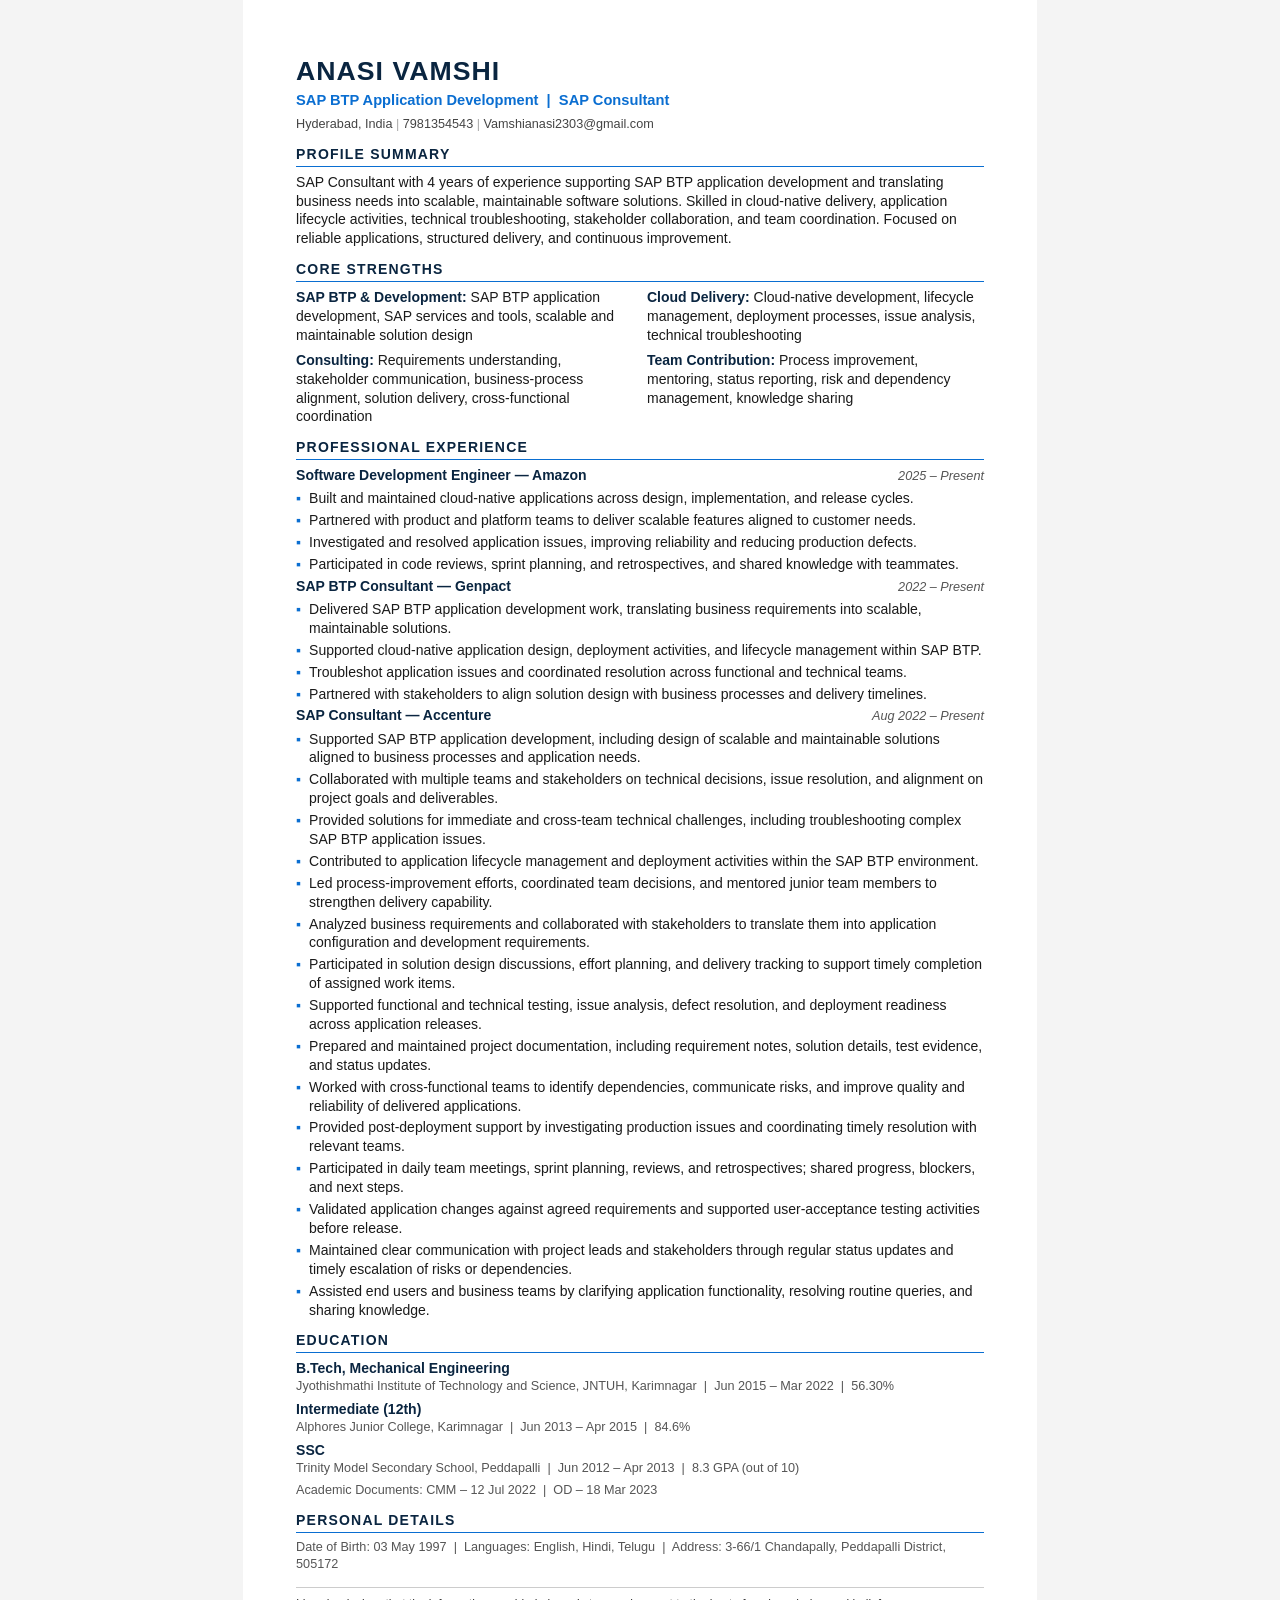
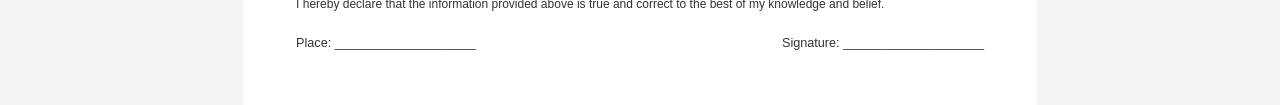
==== resume.html @ f0492531 "Portfolio v1" ====
<!DOCTYPE html>
<html lang="en">
<head>
<meta charset="UTF-8">
<title>Anasi Vamshi - Resume</title>
<style>
  @page { size: A4; margin: 14mm 14mm; }
  * { box-sizing: border-box; margin: 0; padding: 0; }
  body {
    font-family: 'Calibri', 'Segoe UI', Arial, sans-serif;
    font-size: 10.5pt; line-height: 1.35; color: #1a1a1a; background: #f4f4f4;
  }
  .page { width: 210mm; min-height: 297mm; margin: 0 auto; background: #fff; padding: 14mm; }
  h1 { font-size: 20pt; letter-spacing: 1px; color: #0a2540; }
  .role { font-size: 11pt; color: #0a6ed1; font-weight: 600; margin-top: 2px; }
  .contact { font-size: 9.5pt; color: #444; margin-top: 5px; }
  .contact span + span::before { content: " | "; color: #aaa; }
  h2 {
    font-size: 10.5pt; text-transform: uppercase; letter-spacing: 1.2px; color: #0a2540;
    border-bottom: 1.5px solid #0a6ed1; margin: 12px 0 6px; padding-bottom: 2px;
  }
  p { margin-bottom: 5px; }
  ul { list-style: none; margin: 4px 0 0; }
  li { position: relative; padding-left: 13px; margin-bottom: 3px; }
  li::before { content: "\25AA"; position: absolute; left: 0; color: #0a6ed1; }
  .job-head { display: flex; justify-content: space-between; align-items: baseline; }
  .job-title { font-weight: 700; color: #0a2540; }
  .job-dates { font-size: 9.5pt; color: #555; font-style: italic; white-space: nowrap; }
  .skills-grid { display: grid; grid-template-columns: 1fr 1fr; gap: 6px 14px; }
  .skill-cat { font-weight: 700; color: #0a2540; }
  .edu-row { margin-bottom: 5px; }
  .small { font-size: 9.5pt; color: #555; }
  .declaration { font-size: 9pt; color: #333; margin-top: 14px; border-top: 1px solid #ccc; padding-top: 8px; }
  .sign { display: flex; justify-content: space-between; margin-top: 22px; font-size: 9.5pt; }
  @media print { body { background: #fff; } .page { margin: 0; width: auto; } }
</style>
</head>
<body>
<div class="page">

  <h1>ANASI VAMSHI</h1>
  <div class="role">SAP BTP Application Development &nbsp;|&nbsp; SAP Consultant</div>
  <div class="contact">
    <span>Hyderabad, India</span><span>7981354543</span><span>Vamshianasi2303@gmail.com</span>
  </div>

  <h2>Profile Summary</h2>
  <p>SAP Consultant with 4 years of experience supporting SAP BTP application development and translating business needs into scalable, maintainable software solutions. Skilled in cloud-native delivery, application lifecycle activities, technical troubleshooting, stakeholder collaboration, and team coordination. Focused on reliable applications, structured delivery, and continuous improvement.</p>

  <h2>Core Strengths</h2>
  <div class="skills-grid">
    <div><span class="skill-cat">SAP BTP &amp; Development:</span> SAP BTP application development, SAP services and tools, scalable and maintainable solution design</div>
    <div><span class="skill-cat">Cloud Delivery:</span> Cloud-native development, lifecycle management, deployment processes, issue analysis, technical troubleshooting</div>
    <div><span class="skill-cat">Consulting:</span> Requirements understanding, stakeholder communication, business-process alignment, solution delivery, cross-functional coordination</div>
    <div><span class="skill-cat">Team Contribution:</span> Process improvement, mentoring, status reporting, risk and dependency management, knowledge sharing</div>
  </div>

  <h2>Professional Experience</h2>
  <div class="job-head">
    <div class="job-title">Software Development Engineer &mdash; Amazon</div>
    <div class="job-dates">2025 &ndash; Present</div>
  </div>
  <ul>
    <li>Built and maintained cloud-native applications across design, implementation, and release cycles.</li>
    <li>Partnered with product and platform teams to deliver scalable features aligned to customer needs.</li>
    <li>Investigated and resolved application issues, improving reliability and reducing production defects.</li>
    <li>Participated in code reviews, sprint planning, and retrospectives, and shared knowledge with teammates.</li>
  </ul>

  <div class="job-head">
    <div class="job-title">SAP BTP Consultant &mdash; Genpact</div>
    <div class="job-dates">2022 &ndash; Present</div>
  </div>
  <ul>
    <li>Delivered SAP BTP application development work, translating business requirements into scalable, maintainable solutions.</li>
    <li>Supported cloud-native application design, deployment activities, and lifecycle management within SAP BTP.</li>
    <li>Troubleshot application issues and coordinated resolution across functional and technical teams.</li>
    <li>Partnered with stakeholders to align solution design with business processes and delivery timelines.</li>
  </ul>

  <div class="job-head">
    <div class="job-title">SAP Consultant &mdash; Accenture</div>
    <div class="job-dates">Aug 2022 &ndash; Present</div>
  </div>
  <ul>
    <li>Supported SAP BTP application development, including design of scalable and maintainable solutions aligned to business processes and application needs.</li>
    <li>Collaborated with multiple teams and stakeholders on technical decisions, issue resolution, and alignment on project goals and deliverables.</li>
    <li>Provided solutions for immediate and cross-team technical challenges, including troubleshooting complex SAP BTP application issues.</li>
    <li>Contributed to application lifecycle management and deployment activities within the SAP BTP environment.</li>
    <li>Led process-improvement efforts, coordinated team decisions, and mentored junior team members to strengthen delivery capability.</li>
    <li>Analyzed business requirements and collaborated with stakeholders to translate them into application configuration and development requirements.</li>
    <li>Participated in solution design discussions, effort planning, and delivery tracking to support timely completion of assigned work items.</li>
    <li>Supported functional and technical testing, issue analysis, defect resolution, and deployment readiness across application releases.</li>
    <li>Prepared and maintained project documentation, including requirement notes, solution details, test evidence, and status updates.</li>
    <li>Worked with cross-functional teams to identify dependencies, communicate risks, and improve quality and reliability of delivered applications.</li>
    <li>Provided post-deployment support by investigating production issues and coordinating timely resolution with relevant teams.</li>
    <li>Participated in daily team meetings, sprint planning, reviews, and retrospectives; shared progress, blockers, and next steps.</li>
    <li>Validated application changes against agreed requirements and supported user-acceptance testing activities before release.</li>
    <li>Maintained clear communication with project leads and stakeholders through regular status updates and timely escalation of risks or dependencies.</li>
    <li>Assisted end users and business teams by clarifying application functionality, resolving routine queries, and sharing knowledge.</li>
  </ul>

  <h2>Education</h2>
  <div class="edu-row">
    <div class="job-title">B.Tech, Mechanical Engineering</div>
    <div class="small">Jyothishmathi Institute of Technology and Science, JNTUH, Karimnagar &nbsp;|&nbsp; Jun 2015 &ndash; Mar 2022 &nbsp;|&nbsp; 56.30%</div>
  </div>
  <div class="edu-row">
    <div class="job-title">Intermediate (12th)</div>
    <div class="small">Alphores Junior College, Karimnagar &nbsp;|&nbsp; Jun 2013 &ndash; Apr 2015 &nbsp;|&nbsp; 84.6%</div>
  </div>
  <div class="edu-row">
    <div class="job-title">SSC</div>
    <div class="small">Trinity Model Secondary School, Peddapalli &nbsp;|&nbsp; Jun 2012 &ndash; Apr 2013 &nbsp;|&nbsp; 8.3 GPA (out of 10)</div>
  </div>
  <p class="small">Academic Documents: CMM &ndash; 12 Jul 2022 &nbsp;|&nbsp; OD &ndash; 18 Mar 2023</p>

  <h2>Personal Details</h2>
  <p class="small">Date of Birth: 03 May 1997 &nbsp;|&nbsp; Languages: English, Hindi, Telugu &nbsp;|&nbsp; Address: 3-66/1 Chandapally, Peddapalli District, 505172</p>

  <div class="declaration">
    <p>I hereby declare that the information provided above is true and correct to the best of my knowledge and belief.</p>
    <div class="sign">
      <div>Place: ____________________</div>
      <div>Signature: ____________________</div>
    </div>
  </div>

</div>
</body>
</html>
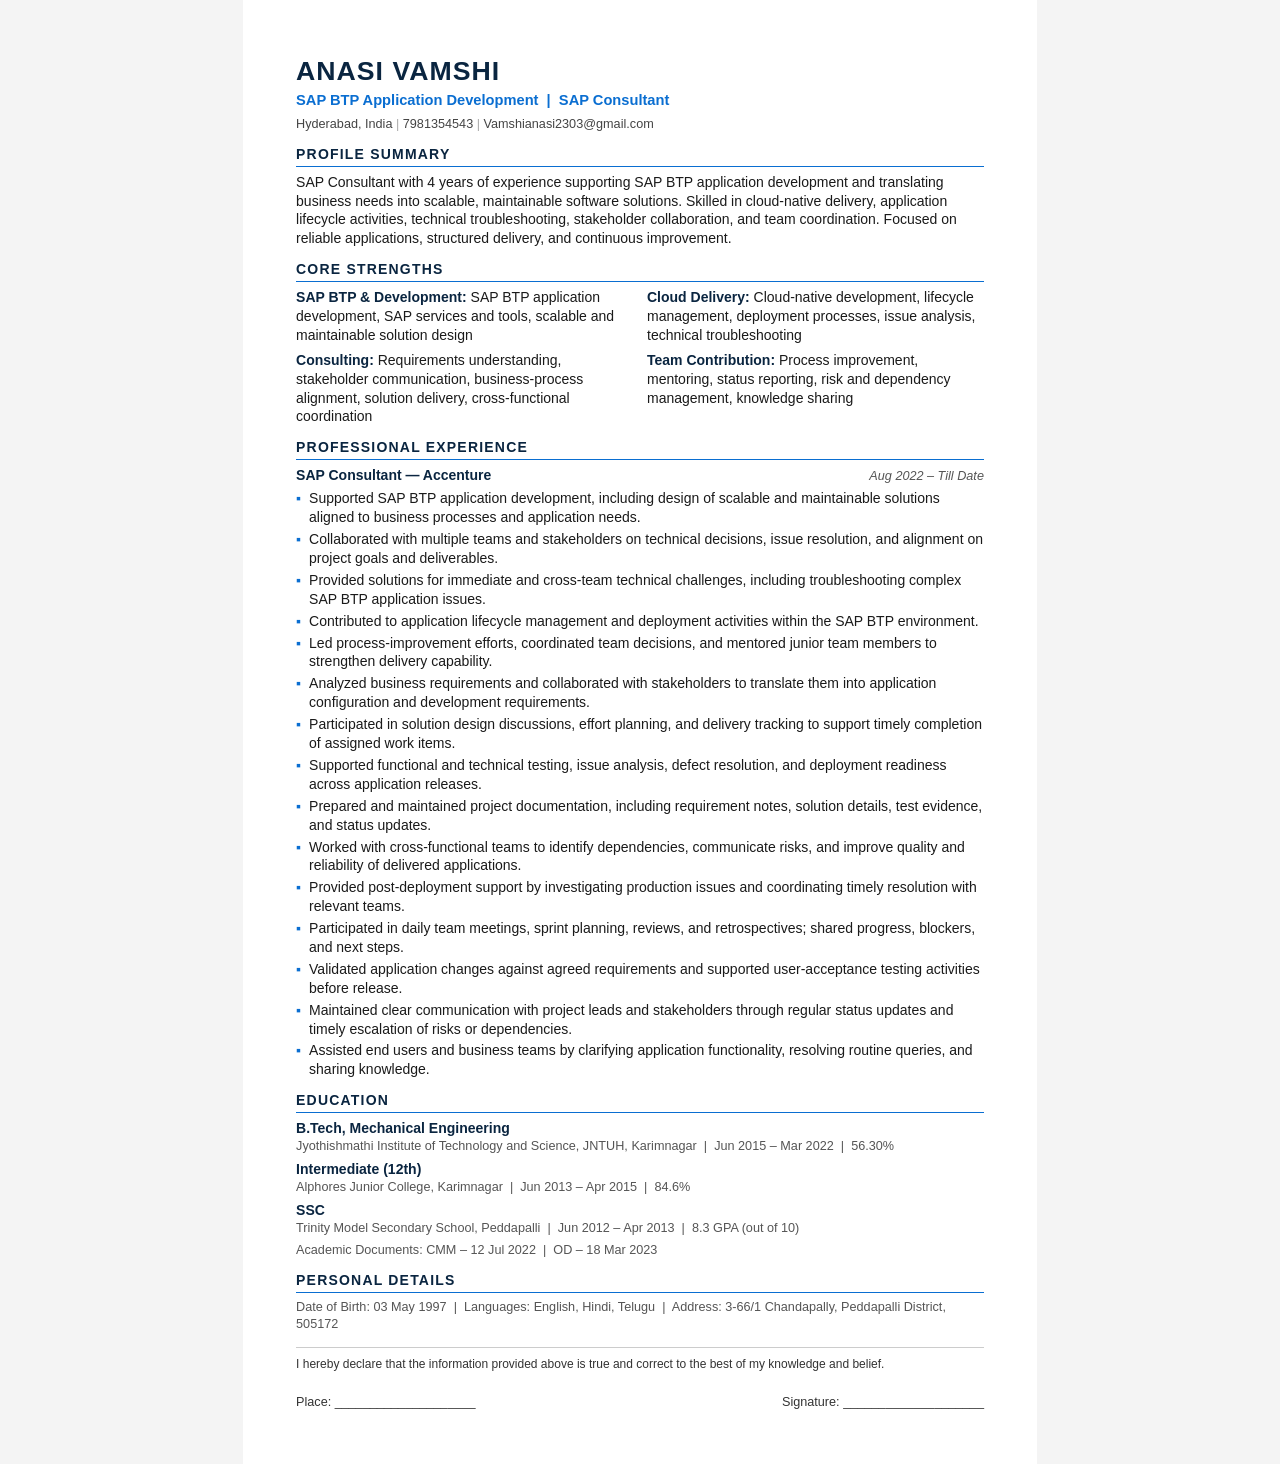
==== commit e74260fb: "initial commit" ====
--- a/resume.html
+++ b/resume.html
@@ -1,131 +1,109 @@
 <!DOCTYPE html>
 <html lang="en">
 <head>
-<meta charset="UTF-8">
-<title>Anasi Vamshi - Resume</title>
-<style>
-  @page { size: A4; margin: 14mm 14mm; }
-  * { box-sizing: border-box; margin: 0; padding: 0; }
-  body {
-    font-family: 'Calibri', 'Segoe UI', Arial, sans-serif;
-    font-size: 10.5pt; line-height: 1.35; color: #1a1a1a; background: #f4f4f4;
-  }
-  .page { width: 210mm; min-height: 297mm; margin: 0 auto; background: #fff; padding: 14mm; }
-  h1 { font-size: 20pt; letter-spacing: 1px; color: #0a2540; }
-  .role { font-size: 11pt; color: #0a6ed1; font-weight: 600; margin-top: 2px; }
-  .contact { font-size: 9.5pt; color: #444; margin-top: 5px; }
-  .contact span + span::before { content: " | "; color: #aaa; }
-  h2 {
-    font-size: 10.5pt; text-transform: uppercase; letter-spacing: 1.2px; color: #0a2540;
-    border-bottom: 1.5px solid #0a6ed1; margin: 12px 0 6px; padding-bottom: 2px;
-  }
-  p { margin-bottom: 5px; }
-  ul { list-style: none; margin: 4px 0 0; }
-  li { position: relative; padding-left: 13px; margin-bottom: 3px; }
-  li::before { content: "\25AA"; position: absolute; left: 0; color: #0a6ed1; }
-  .job-head { display: flex; justify-content: space-between; align-items: baseline; }
-  .job-title { font-weight: 700; color: #0a2540; }
-  .job-dates { font-size: 9.5pt; color: #555; font-style: italic; white-space: nowrap; }
-  .skills-grid { display: grid; grid-template-columns: 1fr 1fr; gap: 6px 14px; }
-  .skill-cat { font-weight: 700; color: #0a2540; }
-  .edu-row { margin-bottom: 5px; }
-  .small { font-size: 9.5pt; color: #555; }
-  .declaration { font-size: 9pt; color: #333; margin-top: 14px; border-top: 1px solid #ccc; padding-top: 8px; }
-  .sign { display: flex; justify-content: space-between; margin-top: 22px; font-size: 9.5pt; }
-  @media print { body { background: #fff; } .page { margin: 0; width: auto; } }
-</style>
+  <meta charset="UTF-8">
+  <title>Anasi Vamshi - Resume</title>
+  <style>
+    @page { size: A4; margin: 14mm 14mm; }
+    * { box-sizing: border-box; margin: 0; padding: 0; }
+    body {
+      font-family: 'Calibri', 'Segoe UI', Arial, sans-serif;
+      font-size: 10.5pt; line-height: 1.35; color: #1a1a1a; background: #f4f4f4;
+    }
+    .page { width: 210mm; min-height: 297mm; margin: 0 auto; background: #fff; padding: 14mm; }
+    h1 { font-size: 20pt; letter-spacing: 1px; color: #0a2540; }
+    .role { font-size: 11pt; color: #0a6ed1; font-weight: 600; margin-top: 2px; }
+    .contact { font-size: 9.5pt; color: #444; margin-top: 5px; }
+    .contact span + span::before { content: " | "; color: #aaa; }
+    h2 {
+      font-size: 10.5pt; text-transform: uppercase; letter-spacing: 1.2px; color: #0a2540;
+      border-bottom: 1.5px solid #0a6ed1; margin: 12px 0 6px; padding-bottom: 2px;
+    }
+    p { margin-bottom: 5px; }
+    ul { list-style: none; margin: 4px 0 0; }
+    li { position: relative; padding-left: 13px; margin-bottom: 3px; }
+    li::before { content: "\25AA"; position: absolute; left: 0; color: #0a6ed1; }
+    .job-head { display: flex; justify-content: space-between; align-items: baseline; }
+    .job-title { font-weight: 700; color: #0a2540; }
+    .job-dates { font-size: 9.5pt; color: #555; font-style: italic; white-space: nowrap; }
+    .skills-grid { display: grid; grid-template-columns: 1fr 1fr; gap: 6px 14px; }
+    .skill-cat { font-weight: 700; color: #0a2540; }
+    .edu-row { margin-bottom: 5px; }
+    .small { font-size: 9.5pt; color: #555; }
+    .declaration { font-size: 9pt; color: #333; margin-top: 14px; border-top: 1px solid #ccc; padding-top: 8px; }
+    .sign { display: flex; justify-content: space-between; margin-top: 22px; font-size: 9.5pt; }
+    @media print { body { background: #fff; } .page { margin: 0; width: auto; } }
+  </style>
 </head>
 <body>
-<div class="page">
+  <div class="page">
 
-  <h1>ANASI VAMSHI</h1>
-  <div class="role">SAP BTP Application Development &nbsp;|&nbsp; SAP Consultant</div>
-  <div class="contact">
-    <span>Hyderabad, India</span><span>7981354543</span><span>Vamshianasi2303@gmail.com</span>
+    <h1>ANASI VAMSHI</h1>
+    <div class="role">SAP BTP Application Development &nbsp;|&nbsp; SAP Consultant</div>
+    <div class="contact">
+      <span>Hyderabad, India</span><span>7981354543</span><span>Vamshianasi2303@gmail.com</span>
+    </div>
+
+    <h2>Profile Summary</h2>
+    <p>SAP Consultant with 4 years of experience supporting SAP BTP application development and translating business needs into scalable, maintainable software solutions. Skilled in cloud-native delivery, application lifecycle activities, technical troubleshooting, stakeholder collaboration, and team coordination. Focused on reliable applications, structured delivery, and continuous improvement.</p>
+
+    <h2>Core Strengths</h2>
+    <div class="skills-grid">
+      <div><span class="skill-cat">SAP BTP &amp; Development:</span> SAP BTP application development, SAP services and tools, scalable and maintainable solution design</div>
+      <div><span class="skill-cat">Cloud Delivery:</span> Cloud-native development, lifecycle management, deployment processes, issue analysis, technical troubleshooting</div>
+      <div><span class="skill-cat">Consulting:</span> Requirements understanding, stakeholder communication, business-process alignment, solution delivery, cross-functional coordination</div>
+      <div><span class="skill-cat">Team Contribution:</span> Process improvement, mentoring, status reporting, risk and dependency management, knowledge sharing</div>
+    </div>
+
+    <h2>Professional Experience</h2>
+    <div class="job-head">
+      <div class="job-title">SAP Consultant &mdash; Accenture</div>
+      <div class="job-dates">Aug 2022 &ndash; Till Date</div>
+    </div>
+    <ul>
+      <li>Supported SAP BTP application development, including design of scalable and maintainable solutions aligned to business processes and application needs.</li>
+      <li>Collaborated with multiple teams and stakeholders on technical decisions, issue resolution, and alignment on project goals and deliverables.</li>
+      <li>Provided solutions for immediate and cross-team technical challenges, including troubleshooting complex SAP BTP application issues.</li>
+      <li>Contributed to application lifecycle management and deployment activities within the SAP BTP environment.</li>
+      <li>Led process-improvement efforts, coordinated team decisions, and mentored junior team members to strengthen delivery capability.</li>
+      <li>Analyzed business requirements and collaborated with stakeholders to translate them into application configuration and development requirements.</li>
+      <li>Participated in solution design discussions, effort planning, and delivery tracking to support timely completion of assigned work items.</li>
+      <li>Supported functional and technical testing, issue analysis, defect resolution, and deployment readiness across application releases.</li>
+      <li>Prepared and maintained project documentation, including requirement notes, solution details, test evidence, and status updates.</li>
+      <li>Worked with cross-functional teams to identify dependencies, communicate risks, and improve quality and reliability of delivered applications.</li>
+      <li>Provided post-deployment support by investigating production issues and coordinating timely resolution with relevant teams.</li>
+      <li>Participated in daily team meetings, sprint planning, reviews, and retrospectives; shared progress, blockers, and next steps.</li>
+      <li>Validated application changes against agreed requirements and supported user-acceptance testing activities before release.</li>
+      <li>Maintained clear communication with project leads and stakeholders through regular status updates and timely escalation of risks or dependencies.</li>
+      <li>Assisted end users and business teams by clarifying application functionality, resolving routine queries, and sharing knowledge.</li>
+    </ul>
+
+    <h2>Education</h2>
+    <div class="edu-row">
+      <div class="job-title">B.Tech, Mechanical Engineering</div>
+      <div class="small">Jyothishmathi Institute of Technology and Science, JNTUH, Karimnagar &nbsp;|&nbsp; Jun 2015 &ndash; Mar 2022 &nbsp;|&nbsp; 56.30%</div>
+    </div>
+    <div class="edu-row">
+      <div class="job-title">Intermediate (12th)</div>
+      <div class="small">Alphores Junior College, Karimnagar &nbsp;|&nbsp; Jun 2013 &ndash; Apr 2015 &nbsp;|&nbsp; 84.6%</div>
+    </div>
+    <div class="edu-row">
+      <div class="job-title">SSC</div>
+      <div class="small">Trinity Model Secondary School, Peddapalli &nbsp;|&nbsp; Jun 2012 &ndash; Apr 2013 &nbsp;|&nbsp; 8.3 GPA (out of 10)</div>
+    </div>
+    <p class="small">Academic Documents: CMM &ndash; 12 Jul 2022 &nbsp;|&nbsp; OD &ndash; 18 Mar 2023</p>
+
+    <h2>Personal Details</h2>
+    <p class="small">Date of Birth: 03 May 1997 &nbsp;|&nbsp; Languages: English, Hindi, Telugu &nbsp;|&nbsp; Address: 3-66/1 Chandapally, Peddapalli District, 505172</p>
+
+    <div class="declaration">
+      <p>I hereby declare that the information provided above is true and correct to the best of my knowledge and belief.</p>
+      <div class="sign">
+        <div>Place: ____________________</div>
+        <div>Signature: ____________________</div>
+      </div>
+    </div>
+
   </div>
-
-  <h2>Profile Summary</h2>
-  <p>SAP Consultant with 4 years of experience supporting SAP BTP application development and translating business needs into scalable, maintainable software solutions. Skilled in cloud-native delivery, application lifecycle activities, technical troubleshooting, stakeholder collaboration, and team coordination. Focused on reliable applications, structured delivery, and continuous improvement.</p>
-
-  <h2>Core Strengths</h2>
-  <div class="skills-grid">
-    <div><span class="skill-cat">SAP BTP &amp; Development:</span> SAP BTP application development, SAP services and tools, scalable and maintainable solution design</div>
-    <div><span class="skill-cat">Cloud Delivery:</span> Cloud-native development, lifecycle management, deployment processes, issue analysis, technical troubleshooting</div>
-    <div><span class="skill-cat">Consulting:</span> Requirements understanding, stakeholder communication, business-process alignment, solution delivery, cross-functional coordination</div>
-    <div><span class="skill-cat">Team Contribution:</span> Process improvement, mentoring, status reporting, risk and dependency management, knowledge sharing</div>
-  </div>
-
-  <h2>Professional Experience</h2>
-  <div class="job-head">
-    <div class="job-title">Software Development Engineer &mdash; Amazon</div>
-    <div class="job-dates">2025 &ndash; Present</div>
-  </div>
-  <ul>
-    <li>Built and maintained cloud-native applications across design, implementation, and release cycles.</li>
-    <li>Partnered with product and platform teams to deliver scalable features aligned to customer needs.</li>
-    <li>Investigated and resolved application issues, improving reliability and reducing production defects.</li>
-    <li>Participated in code reviews, sprint planning, and retrospectives, and shared knowledge with teammates.</li>
-  </ul>
-
-  <div class="job-head">
-    <div class="job-title">SAP BTP Consultant &mdash; Genpact</div>
-    <div class="job-dates">2022 &ndash; Present</div>
-  </div>
-  <ul>
-    <li>Delivered SAP BTP application development work, translating business requirements into scalable, maintainable solutions.</li>
-    <li>Supported cloud-native application design, deployment activities, and lifecycle management within SAP BTP.</li>
-    <li>Troubleshot application issues and coordinated resolution across functional and technical teams.</li>
-    <li>Partnered with stakeholders to align solution design with business processes and delivery timelines.</li>
-  </ul>
-
-  <div class="job-head">
-    <div class="job-title">SAP Consultant &mdash; Accenture</div>
-    <div class="job-dates">Aug 2022 &ndash; Present</div>
-  </div>
-  <ul>
-    <li>Supported SAP BTP application development, including design of scalable and maintainable solutions aligned to business processes and application needs.</li>
-    <li>Collaborated with multiple teams and stakeholders on technical decisions, issue resolution, and alignment on project goals and deliverables.</li>
-    <li>Provided solutions for immediate and cross-team technical challenges, including troubleshooting complex SAP BTP application issues.</li>
-    <li>Contributed to application lifecycle management and deployment activities within the SAP BTP environment.</li>
-    <li>Led process-improvement efforts, coordinated team decisions, and mentored junior team members to strengthen delivery capability.</li>
-    <li>Analyzed business requirements and collaborated with stakeholders to translate them into application configuration and development requirements.</li>
-    <li>Participated in solution design discussions, effort planning, and delivery tracking to support timely completion of assigned work items.</li>
-    <li>Supported functional and technical testing, issue analysis, defect resolution, and deployment readiness across application releases.</li>
-    <li>Prepared and maintained project documentation, including requirement notes, solution details, test evidence, and status updates.</li>
-    <li>Worked with cross-functional teams to identify dependencies, communicate risks, and improve quality and reliability of delivered applications.</li>
-    <li>Provided post-deployment support by investigating production issues and coordinating timely resolution with relevant teams.</li>
-    <li>Participated in daily team meetings, sprint planning, reviews, and retrospectives; shared progress, blockers, and next steps.</li>
-    <li>Validated application changes against agreed requirements and supported user-acceptance testing activities before release.</li>
-    <li>Maintained clear communication with project leads and stakeholders through regular status updates and timely escalation of risks or dependencies.</li>
-    <li>Assisted end users and business teams by clarifying application functionality, resolving routine queries, and sharing knowledge.</li>
-  </ul>
-
-  <h2>Education</h2>
-  <div class="edu-row">
-    <div class="job-title">B.Tech, Mechanical Engineering</div>
-    <div class="small">Jyothishmathi Institute of Technology and Science, JNTUH, Karimnagar &nbsp;|&nbsp; Jun 2015 &ndash; Mar 2022 &nbsp;|&nbsp; 56.30%</div>
-  </div>
-  <div class="edu-row">
-    <div class="job-title">Intermediate (12th)</div>
-    <div class="small">Alphores Junior College, Karimnagar &nbsp;|&nbsp; Jun 2013 &ndash; Apr 2015 &nbsp;|&nbsp; 84.6%</div>
-  </div>
-  <div class="edu-row">
-    <div class="job-title">SSC</div>
-    <div class="small">Trinity Model Secondary School, Peddapalli &nbsp;|&nbsp; Jun 2012 &ndash; Apr 2013 &nbsp;|&nbsp; 8.3 GPA (out of 10)</div>
-  </div>
-  <p class="small">Academic Documents: CMM &ndash; 12 Jul 2022 &nbsp;|&nbsp; OD &ndash; 18 Mar 2023</p>
-
-  <h2>Personal Details</h2>
-  <p class="small">Date of Birth: 03 May 1997 &nbsp;|&nbsp; Languages: English, Hindi, Telugu &nbsp;|&nbsp; Address: 3-66/1 Chandapally, Peddapalli District, 505172</p>
-
-  <div class="declaration">
-    <p>I hereby declare that the information provided above is true and correct to the best of my knowledge and belief.</p>
-    <div class="sign">
-      <div>Place: ____________________</div>
-      <div>Signature: ____________________</div>
-    </div>
-  </div>
-
-</div>
 </body>
-</html>
+</html>
